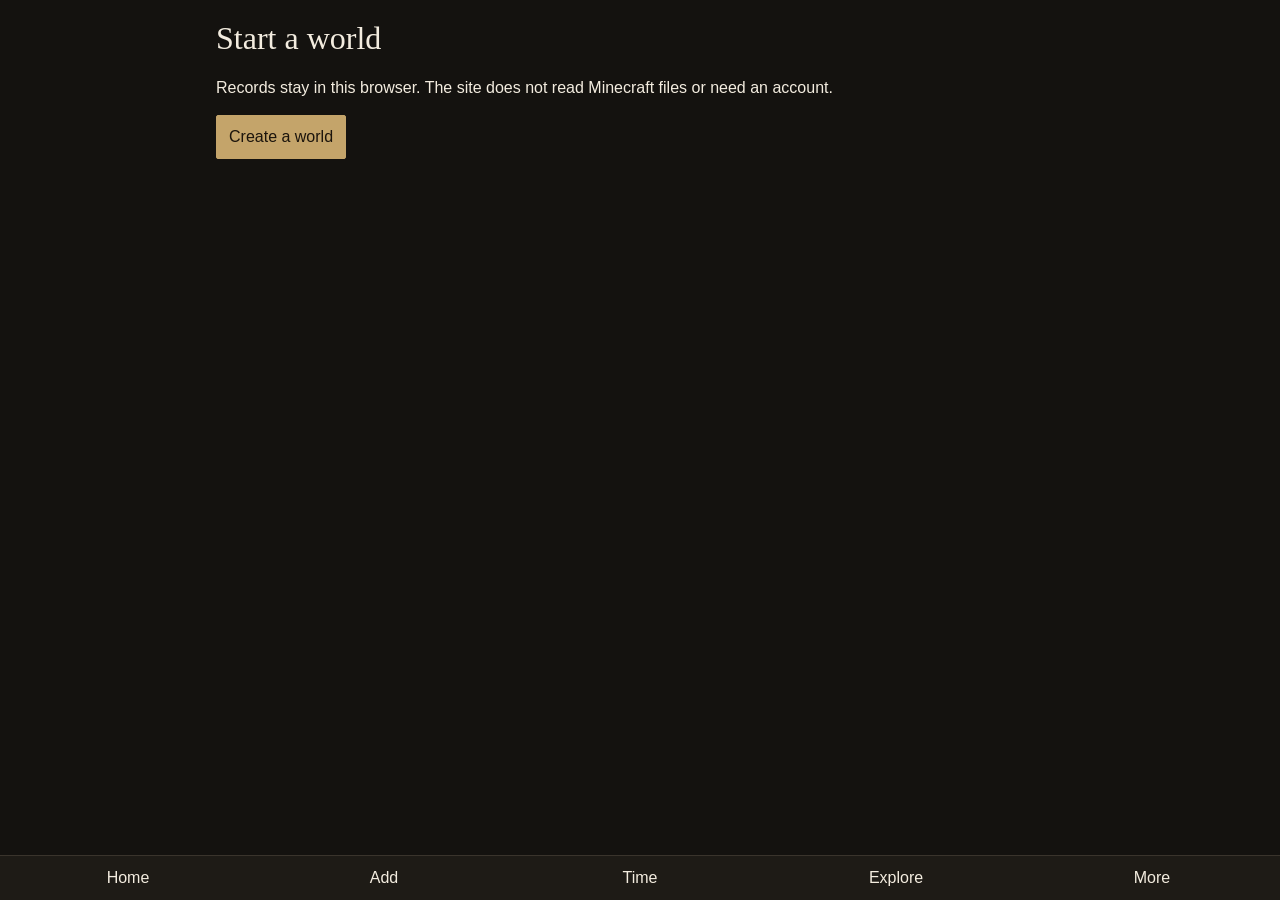
==== index.html @ e2ddc8b1 "deploy: c2b46ea139b169700c88eaf54b52b5f2834d5f7e" ====
<!DOCTYPE html>
<html lang="en" data-theme="dark">
<head>
  <meta charset="utf-8">
  <meta name="viewport" content="width=device-width, initial-scale=1, viewport-fit=cover">
  <meta name="theme-color" content="#14120f">
  <meta name="apple-mobile-web-app-capable" content="yes">
  <meta name="apple-mobile-web-app-status-bar-style" content="black-translucent">
  <link rel="manifest" href="./manifest.webmanifest">
  <link rel="apple-touch-icon" href="./icon-180.png">
  <link rel="stylesheet" href="./app.css?v=8">
  <title>World Archaeologist</title>
</head>
<body>
  <main id="view">
    <h2>World Archaeologist</h2>
    <p>A vanilla journal. Records stay on this phone.</p>
    <button class="primary" id="boot" type="button">Open</button>
  </main>
  <nav class="bottom">
    <button data-route="home" class="active">Home</button>
    <button data-route="add">Add</button>
    <button data-route="time">Time</button>
    <button data-route="explore">Explore</button>
    <button data-route="more">More</button>
  </nav>
  <div class="sheet" id="sheet"><div class="card" id="sheet-card"></div></div>
  <div class="toast" id="toast"></div>
  <script src="./app.js?v=8"></script>
</body>
</html>
---- app.css ----
:root {
  --bg: #14120f;
  --paper: #1e1b16;
  --ink: #f3ecdf;
  --muted: #a89b88;
  --line: #3a342c;
  --accent: #c4a46a;
  --good: #8eae78;
  --bad: #d08a78;
  --sans: "Avenir Next", "Segoe UI", sans-serif;
  --serif: "Iowan Old Style", Palatino, Georgia, serif;
}
:root[data-theme="light"] {
  --bg: #f4efe6;
  --paper: #fffaf3;
  --ink: #221c16;
  --muted: #6f6558;
  --line: #e4d8c6;
  --accent: #8a6230;
}
* { box-sizing: border-box; }
html, body { margin: 0; background: var(--bg); color: var(--ink); font: 16px/1.4 var(--sans); }
button, input, select, textarea { font: 16px/1.3 var(--sans); color: inherit; background: var(--bg); border: 1px solid var(--line); border-radius: 2px; }
button { min-height: 44px; padding: 10px 12px; }
input, select, textarea { width: 100%; padding: 12px; }
textarea { min-height: 88px; }
main { padding: 16px 16px calc(92px + env(safe-area-inset-bottom)); max-width: 880px; margin: 0 auto; }
h2 { font-family: var(--serif); font-weight: 500; font-size: 32px; margin: 0 0 8px; }
h3 { margin: 0 0 8px; font-size: 12px; letter-spacing: 0.08em; text-transform: uppercase; color: var(--muted); }
.muted { color: var(--muted); }
.bar, .row { display: flex; gap: 8px; align-items: center; }
.grow { flex: 1; }
.grid { display: grid; grid-template-columns: 1fr 1fr; gap: 8px; }
.stat, .panel { background: var(--paper); border: 1px solid var(--line); padding: 12px; }
.stat b { display: block; font-family: var(--serif); font-size: 28px; font-weight: 500; }
.panel { margin-top: 10px; }
.primary { background: var(--accent); color: #1b140c; border-color: var(--accent); }
.chips { display: flex; gap: 8px; overflow-x: auto; padding-bottom: 6px; }
.chips button { flex: 0 0 auto; }
.bottom { position: fixed; left: 0; right: 0; bottom: 0; display: grid; grid-template-columns: repeat(5, 1fr); background: var(--paper); border-top: 1px solid var(--line); padding-bottom: env(safe-area-inset-bottom); z-index: 4; }
.bottom button { border: 0; background: transparent; }
.bottom button.active { color: var(--accent); }
.sheet { position: fixed; inset: 0; background: rgba(0,0,0,.45); display: none; z-index: 6; }
.sheet.open { display: block; }
.sheet .card { position: absolute; left: 0; right: 0; bottom: 0; max-height: 86vh; overflow: auto; background: var(--paper); padding: 16px 16px calc(16px + env(safe-area-inset-bottom)); }
.progress { height: 8px; background: var(--bg); border: 1px solid var(--line); }
.progress > div { height: 100%; background: var(--accent); }
.heat { display: grid; grid-template-columns: repeat(12, 1fr); gap: 3px; }
.heat i { aspect-ratio: 1; background: var(--accent); display: block; }
svg.chart { width: 100%; height: 160px; background: var(--bg); border: 1px solid var(--line); }
.toast { position: fixed; left: 16px; right: 16px; bottom: calc(84px + env(safe-area-inset-bottom)); background: var(--paper); border: 1px solid var(--line); padding: 10px; display: none; z-index: 7; }
.empty { color: var(--muted); }
@media (prefers-reduced-motion: reduce) { * { transition: none !important; } }
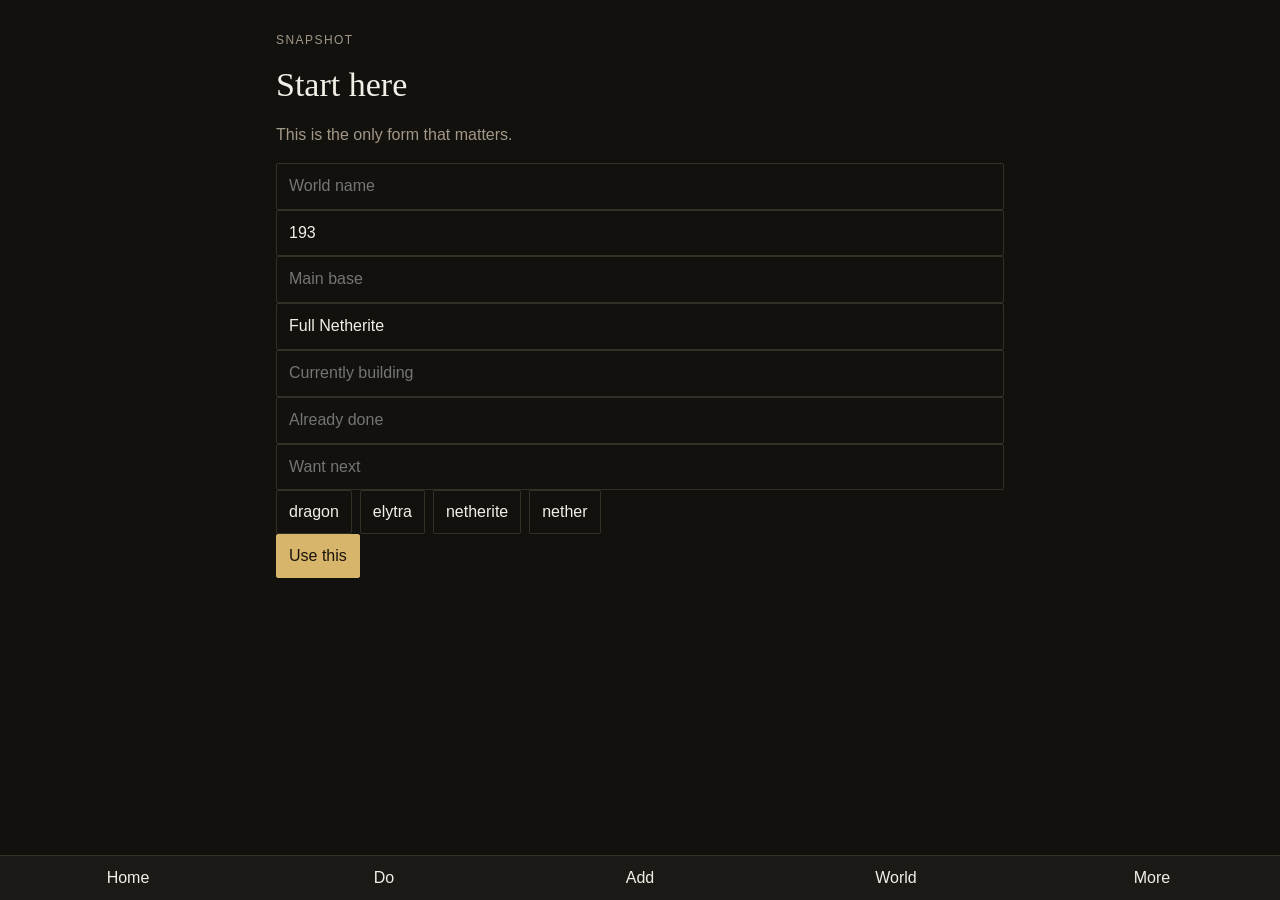
==== commit c97e8bb3: "deploy: a64b9f71dd7d17e98f206d5f27105da0c746ad65" ====
--- a/index.html
+++ b/index.html
@@ -3,29 +3,28 @@
 <head>
   <meta charset="utf-8">
   <meta name="viewport" content="width=device-width, initial-scale=1, viewport-fit=cover">
-  <meta name="theme-color" content="#14120f">
+  <meta name="theme-color" content="#12110e">
   <meta name="apple-mobile-web-app-capable" content="yes">
-  <meta name="apple-mobile-web-app-status-bar-style" content="black-translucent">
+  <meta name="mobile-web-app-capable" content="yes">
   <link rel="manifest" href="./manifest.webmanifest">
   <link rel="apple-touch-icon" href="./icon-180.png">
-  <link rel="stylesheet" href="./app.css?v=8">
-  <title>World Archaeologist</title>
+  <link rel="stylesheet" href="./app.css?v=9">
+  <title>World Co-Pilot</title>
 </head>
 <body>
   <main id="view">
-    <h2>World Archaeologist</h2>
-    <p>A vanilla journal. Records stay on this phone.</p>
-    <button class="primary" id="boot" type="button">Open</button>
+    <p class="kicker">World co-pilot</p>
+    <h2>What should I do?</h2>
+    <p>A short snapshot is enough. The ideas are already here.</p>
   </main>
   <nav class="bottom">
     <button data-route="home" class="active">Home</button>
+    <button data-route="do">Do</button>
     <button data-route="add">Add</button>
-    <button data-route="time">Time</button>
-    <button data-route="explore">Explore</button>
+    <button data-route="world">World</button>
     <button data-route="more">More</button>
   </nav>
   <div class="sheet" id="sheet"><div class="card" id="sheet-card"></div></div>
-  <div class="toast" id="toast"></div>
-  <script src="./app.js?v=8"></script>
+  <script src="./app.js?v=9"></script>
 </body>
 </html>
--- a/app.css
+++ b/app.css
@@ -1,53 +1,35 @@
 :root {
-  --bg: #14120f;
-  --paper: #1e1b16;
-  --ink: #f3ecdf;
-  --muted: #a89b88;
-  --line: #3a342c;
-  --accent: #c4a46a;
-  --good: #8eae78;
-  --bad: #d08a78;
+  --bg: #12110e;
+  --paper: #1c1a16;
+  --ink: #f4efe6;
+  --muted: #a39888;
+  --line: #343026;
+  --accent: #d7b56a;
   --sans: "Avenir Next", "Segoe UI", sans-serif;
   --serif: "Iowan Old Style", Palatino, Georgia, serif;
 }
-:root[data-theme="light"] {
-  --bg: #f4efe6;
-  --paper: #fffaf3;
-  --ink: #221c16;
-  --muted: #6f6558;
-  --line: #e4d8c6;
-  --accent: #8a6230;
-}
+:root[data-theme="light"] { --bg: #f3eee4; --paper: #fffaf2; --ink: #211c16; --muted: #6e6558; --line: #e2d6c4; --accent: #8a5e2a; }
 * { box-sizing: border-box; }
-html, body { margin: 0; background: var(--bg); color: var(--ink); font: 16px/1.4 var(--sans); }
-button, input, select, textarea { font: 16px/1.3 var(--sans); color: inherit; background: var(--bg); border: 1px solid var(--line); border-radius: 2px; }
+body { margin: 0; background: var(--bg); color: var(--ink); font: 16px/1.4 var(--sans); }
+button, input, select, textarea { font: 16px/1.3 var(--sans); color: inherit; background: transparent; border: 1px solid var(--line); border-radius: 2px; }
 button { min-height: 44px; padding: 10px 12px; }
-input, select, textarea { width: 100%; padding: 12px; }
-textarea { min-height: 88px; }
-main { padding: 16px 16px calc(92px + env(safe-area-inset-bottom)); max-width: 880px; margin: 0 auto; }
-h2 { font-family: var(--serif); font-weight: 500; font-size: 32px; margin: 0 0 8px; }
-h3 { margin: 0 0 8px; font-size: 12px; letter-spacing: 0.08em; text-transform: uppercase; color: var(--muted); }
+input, select, textarea { width: 100%; padding: 12px; background: var(--bg); }
+textarea { min-height: 80px; }
+main { padding: 20px 16px calc(96px + env(safe-area-inset-bottom)); max-width: 760px; margin: 0 auto; }
+h2 { font-family: var(--serif); font-weight: 500; font-size: 34px; margin: 0 0 6px; }
+.kicker { letter-spacing: 0.12em; text-transform: uppercase; font-size: 12px; color: var(--muted); }
 .muted { color: var(--muted); }
-.bar, .row { display: flex; gap: 8px; align-items: center; }
-.grow { flex: 1; }
-.grid { display: grid; grid-template-columns: 1fr 1fr; gap: 8px; }
-.stat, .panel { background: var(--paper); border: 1px solid var(--line); padding: 12px; }
-.stat b { display: block; font-family: var(--serif); font-size: 28px; font-weight: 500; }
-.panel { margin-top: 10px; }
+.card { border-top: 1px solid var(--line); padding: 14px 0; }
+.card b { font-family: var(--serif); font-size: 22px; font-weight: 500; }
 .primary { background: var(--accent); color: #1b140c; border-color: var(--accent); }
-.chips { display: flex; gap: 8px; overflow-x: auto; padding-bottom: 6px; }
+.row { display: flex; gap: 8px; }
+.row > * { flex: 1; }
+.bottom { position: fixed; left: 0; right: 0; bottom: 0; display: grid; grid-template-columns: repeat(5, 1fr); background: var(--paper); border-top: 1px solid var(--line); padding-bottom: env(safe-area-inset-bottom); }
+.bottom button { border: 0; }
+.bottom button.active { color: var(--accent); }
+.sheet { position: fixed; inset: 0; background: rgba(0,0,0,.5); display: none; z-index: 5; }
+.sheet.open { display: block; }
+.sheet .card { position: absolute; left: 0; right: 0; bottom: 0; background: var(--paper); padding: 16px 16px calc(16px + env(safe-area-inset-bottom)); max-height: 88vh; overflow: auto; }
+.chips { display: flex; gap: 8px; overflow-x: auto; }
 .chips button { flex: 0 0 auto; }
-.bottom { position: fixed; left: 0; right: 0; bottom: 0; display: grid; grid-template-columns: repeat(5, 1fr); background: var(--paper); border-top: 1px solid var(--line); padding-bottom: env(safe-area-inset-bottom); z-index: 4; }
-.bottom button { border: 0; background: transparent; }
-.bottom button.active { color: var(--accent); }
-.sheet { position: fixed; inset: 0; background: rgba(0,0,0,.45); display: none; z-index: 6; }
-.sheet.open { display: block; }
-.sheet .card { position: absolute; left: 0; right: 0; bottom: 0; max-height: 86vh; overflow: auto; background: var(--paper); padding: 16px 16px calc(16px + env(safe-area-inset-bottom)); }
-.progress { height: 8px; background: var(--bg); border: 1px solid var(--line); }
-.progress > div { height: 100%; background: var(--accent); }
-.heat { display: grid; grid-template-columns: repeat(12, 1fr); gap: 3px; }
-.heat i { aspect-ratio: 1; background: var(--accent); display: block; }
-svg.chart { width: 100%; height: 160px; background: var(--bg); border: 1px solid var(--line); }
-.toast { position: fixed; left: 16px; right: 16px; bottom: calc(84px + env(safe-area-inset-bottom)); background: var(--paper); border: 1px solid var(--line); padding: 10px; display: none; z-index: 7; }
-.empty { color: var(--muted); }
-@media (prefers-reduced-motion: reduce) { * { transition: none !important; } }
+@media (prefers-reduced-motion: reduce) { * { scroll-behavior: auto; } }
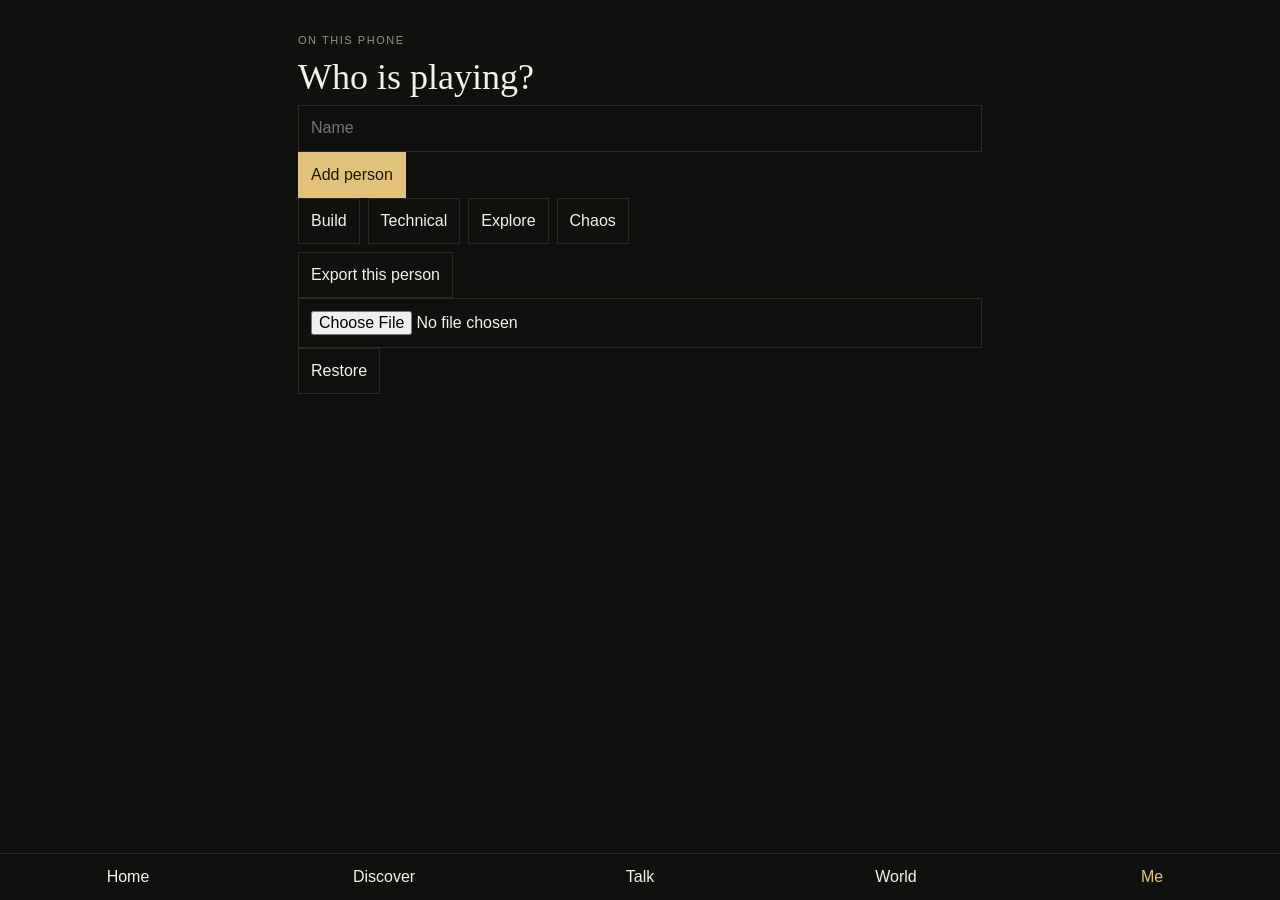
==== commit 4fa9ab87: "deploy: 92b00729ea4ac025b59ff335f52a7b7b078d5aa0" ====
--- a/index.html
+++ b/index.html
@@ -3,28 +3,27 @@
 <head>
   <meta charset="utf-8">
   <meta name="viewport" content="width=device-width, initial-scale=1, viewport-fit=cover">
-  <meta name="theme-color" content="#12110e">
+  <meta name="theme-color" content="#10110f">
   <meta name="apple-mobile-web-app-capable" content="yes">
-  <meta name="mobile-web-app-capable" content="yes">
   <link rel="manifest" href="./manifest.webmanifest">
   <link rel="apple-touch-icon" href="./icon-180.png">
-  <link rel="stylesheet" href="./app.css?v=9">
-  <title>World Co-Pilot</title>
+  <link rel="stylesheet" href="./app.css?v=10">
+  <title>World Director</title>
 </head>
 <body>
   <main id="view">
-    <p class="kicker">World co-pilot</p>
-    <h2>What should I do?</h2>
-    <p>A short snapshot is enough. The ideas are already here.</p>
+    <p class="kicker">World director</p>
+    <h2>What can I do?</h2>
+    <p>Gear goals stay off once you say you are done with them.</p>
   </main>
   <nav class="bottom">
     <button data-route="home" class="active">Home</button>
-    <button data-route="do">Do</button>
-    <button data-route="add">Add</button>
+    <button data-route="discover">Discover</button>
+    <button data-route="talk">Talk</button>
     <button data-route="world">World</button>
-    <button data-route="more">More</button>
+    <button data-route="me">Me</button>
   </nav>
-  <div class="sheet" id="sheet"><div class="card" id="sheet-card"></div></div>
-  <script src="./app.js?v=9"></script>
+  <div class="sheet" id="sheet"><div class="panel" id="panel"></div></div>
+  <script src="./app.js?v=10"></script>
 </body>
 </html>
--- a/app.css
+++ b/app.css
@@ -1,35 +1,31 @@
 :root {
-  --bg: #12110e;
-  --paper: #1c1a16;
-  --ink: #f4efe6;
-  --muted: #a39888;
-  --line: #343026;
-  --accent: #d7b56a;
+  --bg: #10110f;
+  --ink: #f6f1e7;
+  --muted: #9c9284;
+  --line: #2c2a24;
+  --accent: #e2c27a;
   --sans: "Avenir Next", "Segoe UI", sans-serif;
   --serif: "Iowan Old Style", Palatino, Georgia, serif;
 }
-:root[data-theme="light"] { --bg: #f3eee4; --paper: #fffaf2; --ink: #211c16; --muted: #6e6558; --line: #e2d6c4; --accent: #8a5e2a; }
+:root[data-theme="light"] { --bg: #f6f1e7; --ink: #1c1914; --muted: #6d6458; --line: #e4d9c6; --accent: #8d5d28; }
 * { box-sizing: border-box; }
-body { margin: 0; background: var(--bg); color: var(--ink); font: 16px/1.4 var(--sans); }
-button, input, select, textarea { font: 16px/1.3 var(--sans); color: inherit; background: transparent; border: 1px solid var(--line); border-radius: 2px; }
-button { min-height: 44px; padding: 10px 12px; }
-input, select, textarea { width: 100%; padding: 12px; background: var(--bg); }
-textarea { min-height: 80px; }
-main { padding: 20px 16px calc(96px + env(safe-area-inset-bottom)); max-width: 760px; margin: 0 auto; }
-h2 { font-family: var(--serif); font-weight: 500; font-size: 34px; margin: 0 0 6px; }
-.kicker { letter-spacing: 0.12em; text-transform: uppercase; font-size: 12px; color: var(--muted); }
+body { margin: 0; background: var(--bg); color: var(--ink); font: 17px/1.4 var(--sans); }
+button, input, textarea { font: 16px/1.3 var(--sans); color: inherit; background: transparent; border: 1px solid var(--line); }
+button { min-height: 46px; padding: 10px 12px; }
+input, textarea { width: 100%; padding: 12px; background: #0000; }
+main { padding: 22px 18px calc(104px + env(safe-area-inset-bottom)); max-width: 720px; margin: 0 auto; }
+h2 { font-family: var(--serif); font-weight: 500; font-size: 36px; line-height: 1.05; margin: 0 0 8px; }
+.kicker { letter-spacing: 0.14em; text-transform: uppercase; font-size: 11px; color: var(--muted); }
 .muted { color: var(--muted); }
-.card { border-top: 1px solid var(--line); padding: 14px 0; }
-.card b { font-family: var(--serif); font-size: 22px; font-weight: 500; }
-.primary { background: var(--accent); color: #1b140c; border-color: var(--accent); }
-.row { display: flex; gap: 8px; }
-.row > * { flex: 1; }
-.bottom { position: fixed; left: 0; right: 0; bottom: 0; display: grid; grid-template-columns: repeat(5, 1fr); background: var(--paper); border-top: 1px solid var(--line); padding-bottom: env(safe-area-inset-bottom); }
+.block { border-top: 1px solid var(--line); padding: 16px 0; }
+.block b { display: block; font-family: var(--serif); font-size: 26px; font-weight: 500; margin-bottom: 6px; }
+.primary { background: var(--accent); color: #1a140b; border-color: var(--accent); }
+.chips { display: flex; gap: 8px; overflow-x: auto; padding-bottom: 8px; }
+.chips button { flex: 0 0 auto; }
+.bottom { position: fixed; inset: auto 0 0 0; display: grid; grid-template-columns: repeat(5, 1fr); background: var(--bg); border-top: 1px solid var(--line); padding-bottom: env(safe-area-inset-bottom); }
 .bottom button { border: 0; }
 .bottom button.active { color: var(--accent); }
-.sheet { position: fixed; inset: 0; background: rgba(0,0,0,.5); display: none; z-index: 5; }
+.sheet { position: fixed; inset: 0; background: rgba(0,0,0,.55); display: none; z-index: 6; }
 .sheet.open { display: block; }
-.sheet .card { position: absolute; left: 0; right: 0; bottom: 0; background: var(--paper); padding: 16px 16px calc(16px + env(safe-area-inset-bottom)); max-height: 88vh; overflow: auto; }
-.chips { display: flex; gap: 8px; overflow-x: auto; }
-.chips button { flex: 0 0 auto; }
-@media (prefers-reduced-motion: reduce) { * { scroll-behavior: auto; } }
+.sheet .panel { position: absolute; left: 0; right: 0; bottom: 0; background: var(--bg); padding: 18px 18px calc(18px + env(safe-area-inset-bottom)); max-height: 88vh; overflow: auto; }
+@media (prefers-reduced-motion: reduce) { * { transition: none !important; } }
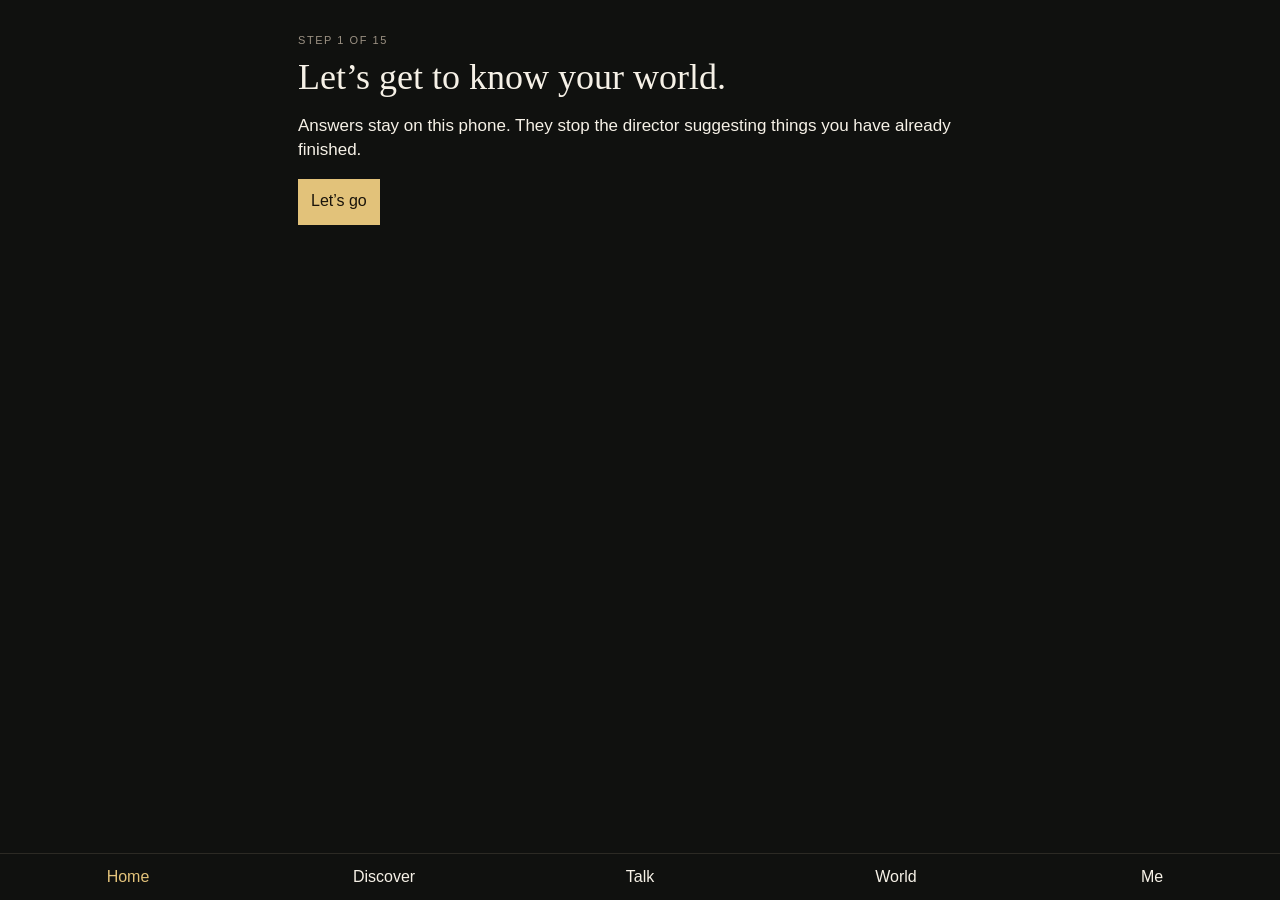
==== commit 064fbe47: "deploy: 5d0a5f0cbf8c56d2793bae8cc214bf1e0e5a0aaa" ====
--- a/index.html
+++ b/index.html
@@ -7,23 +7,13 @@
   <meta name="apple-mobile-web-app-capable" content="yes">
   <link rel="manifest" href="./manifest.webmanifest">
   <link rel="apple-touch-icon" href="./icon-180.png">
-  <link rel="stylesheet" href="./app.css?v=10">
+  <link rel="stylesheet" href="./app.css?v=11">
   <title>World Director</title>
 </head>
 <body>
-  <main id="view">
-    <p class="kicker">World director</p>
-    <h2>What can I do?</h2>
-    <p>Gear goals stay off once you say you are done with them.</p>
-  </main>
-  <nav class="bottom">
-    <button data-route="home" class="active">Home</button>
-    <button data-route="discover">Discover</button>
-    <button data-route="talk">Talk</button>
-    <button data-route="world">World</button>
-    <button data-route="me">Me</button>
-  </nav>
+  <main id="view"><p class="kicker">World director</p><h2>Let’s get to know your world.</h2></main>
+  <nav class="bottom"><button data-route="home" class="active">Home</button><button data-route="discover">Discover</button><button data-route="talk">Talk</button><button data-route="world">World</button><button data-route="me">Me</button></nav>
   <div class="sheet" id="sheet"><div class="panel" id="panel"></div></div>
-  <script src="./app.js?v=10"></script>
+  <script src="./app.js?v=11"></script>
 </body>
 </html>
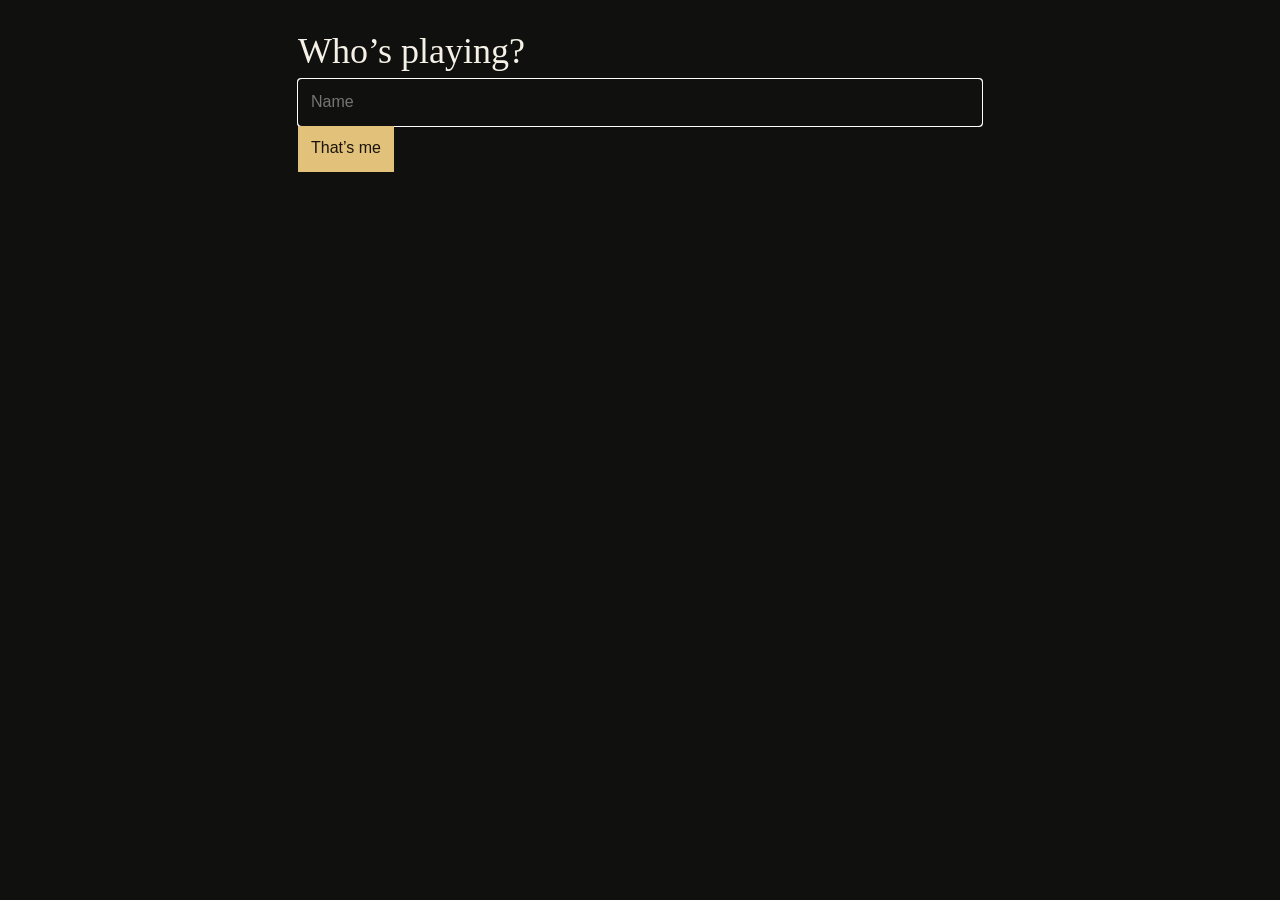
==== commit f235316e: "deploy: 2f718c8d8c7e72dd199eebb98873e44069d952b4" ====
--- a/index.html
+++ b/index.html
@@ -7,13 +7,13 @@
   <meta name="apple-mobile-web-app-capable" content="yes">
   <link rel="manifest" href="./manifest.webmanifest">
   <link rel="apple-touch-icon" href="./icon-180.png">
-  <link rel="stylesheet" href="./app.css?v=11">
+  <link rel="stylesheet" href="./app.css?v=12">
   <title>World Director</title>
 </head>
 <body>
-  <main id="view"><p class="kicker">World director</p><h2>Let’s get to know your world.</h2></main>
+  <main id="view"><h2>Who’s playing?</h2></main>
   <nav class="bottom"><button data-route="home" class="active">Home</button><button data-route="discover">Discover</button><button data-route="talk">Talk</button><button data-route="world">World</button><button data-route="me">Me</button></nav>
   <div class="sheet" id="sheet"><div class="panel" id="panel"></div></div>
-  <script src="./app.js?v=11"></script>
+  <script src="./app.js?v=12"></script>
 </body>
 </html>
--- a/app.css
+++ b/app.css
@@ -20,8 +20,8 @@
 .block { border-top: 1px solid var(--line); padding: 16px 0; }
 .block b { display: block; font-family: var(--serif); font-size: 26px; font-weight: 500; margin-bottom: 6px; }
 .primary { background: var(--accent); color: #1a140b; border-color: var(--accent); }
-.chips { display: flex; gap: 8px; overflow-x: auto; padding-bottom: 8px; }
-.chips button { flex: 0 0 auto; }
+.choices button { display: block; width: 100%; text-align: left; font-size: 20px; min-height: 56px; margin: 8px 0; }
+.choices button.on, button.on { border-color: var(--accent); color: var(--accent); }
 .bottom { position: fixed; inset: auto 0 0 0; display: grid; grid-template-columns: repeat(5, 1fr); background: var(--bg); border-top: 1px solid var(--line); padding-bottom: env(safe-area-inset-bottom); }
 .bottom button { border: 0; }
 .bottom button.active { color: var(--accent); }
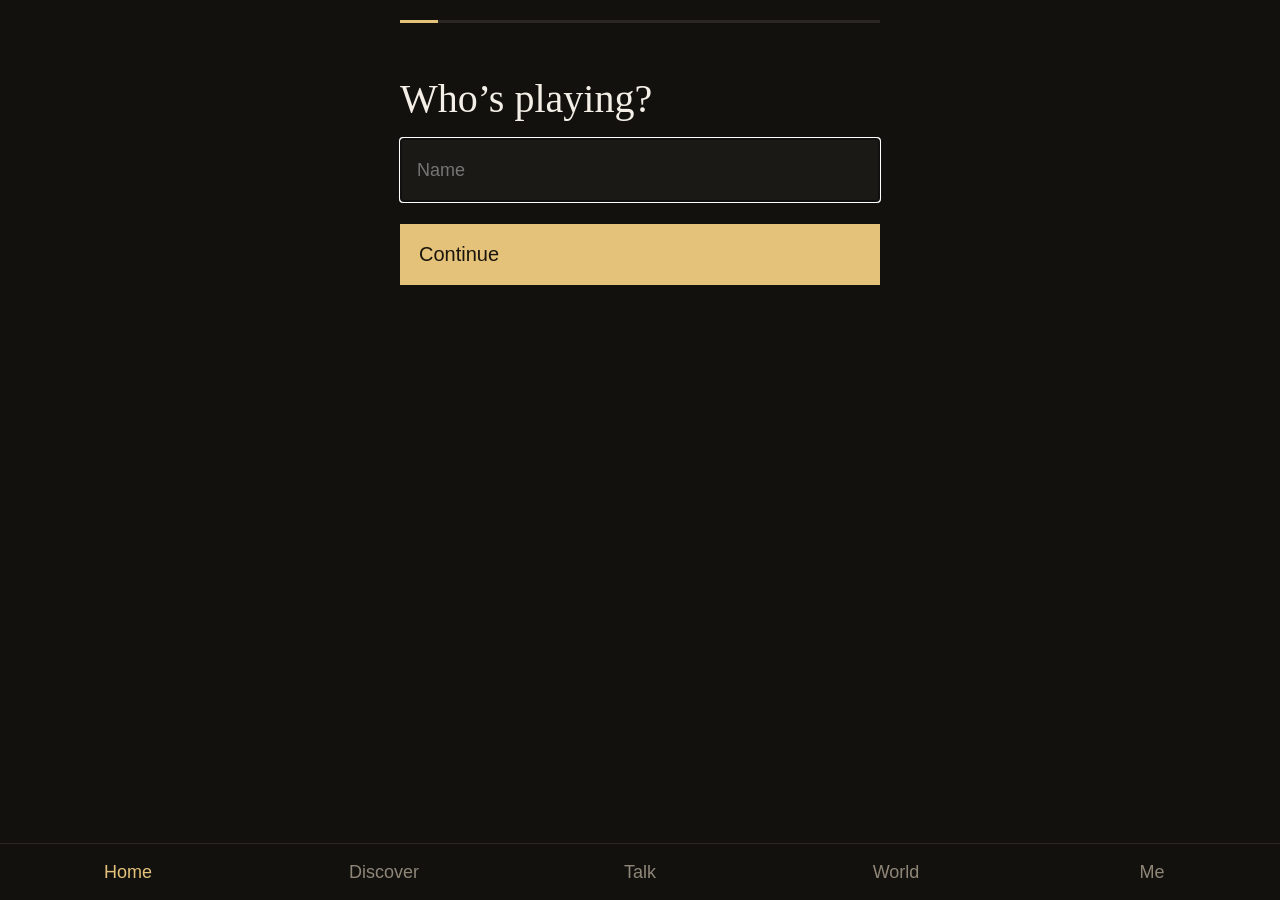
==== commit 54e90d5b: "deploy: aab6fc1cb91b499ad2039cb3a8479edccd079376" ====
--- a/index.html
+++ b/index.html
@@ -7,13 +7,13 @@
   <meta name="apple-mobile-web-app-capable" content="yes">
   <link rel="manifest" href="./manifest.webmanifest">
   <link rel="apple-touch-icon" href="./icon-180.png">
-  <link rel="stylesheet" href="./app.css?v=12">
+  <link rel="stylesheet" href="./app.css?v=13">
   <title>World Director</title>
 </head>
 <body>
   <main id="view"><h2>Who’s playing?</h2></main>
   <nav class="bottom"><button data-route="home" class="active">Home</button><button data-route="discover">Discover</button><button data-route="talk">Talk</button><button data-route="world">World</button><button data-route="me">Me</button></nav>
   <div class="sheet" id="sheet"><div class="panel" id="panel"></div></div>
-  <script src="./app.js?v=12"></script>
+  <script src="./app.js?v=13"></script>
 </body>
 </html>
--- a/app.css
+++ b/app.css
@@ -1,31 +1,26 @@
-:root {
-  --bg: #10110f;
-  --ink: #f6f1e7;
-  --muted: #9c9284;
-  --line: #2c2a24;
-  --accent: #e2c27a;
-  --sans: "Avenir Next", "Segoe UI", sans-serif;
-  --serif: "Iowan Old Style", Palatino, Georgia, serif;
-}
-:root[data-theme="light"] { --bg: #f6f1e7; --ink: #1c1914; --muted: #6d6458; --line: #e4d9c6; --accent: #8d5d28; }
-* { box-sizing: border-box; }
-body { margin: 0; background: var(--bg); color: var(--ink); font: 17px/1.4 var(--sans); }
-button, input, textarea { font: 16px/1.3 var(--sans); color: inherit; background: transparent; border: 1px solid var(--line); }
-button { min-height: 46px; padding: 10px 12px; }
-input, textarea { width: 100%; padding: 12px; background: #0000; }
-main { padding: 22px 18px calc(104px + env(safe-area-inset-bottom)); max-width: 720px; margin: 0 auto; }
-h2 { font-family: var(--serif); font-weight: 500; font-size: 36px; line-height: 1.05; margin: 0 0 8px; }
-.kicker { letter-spacing: 0.14em; text-transform: uppercase; font-size: 11px; color: var(--muted); }
-.muted { color: var(--muted); }
-.block { border-top: 1px solid var(--line); padding: 16px 0; }
-.block b { display: block; font-family: var(--serif); font-size: 26px; font-weight: 500; margin-bottom: 6px; }
-.primary { background: var(--accent); color: #1a140b; border-color: var(--accent); }
-.choices button { display: block; width: 100%; text-align: left; font-size: 20px; min-height: 56px; margin: 8px 0; }
-.choices button.on, button.on { border-color: var(--accent); color: var(--accent); }
-.bottom { position: fixed; inset: auto 0 0 0; display: grid; grid-template-columns: repeat(5, 1fr); background: var(--bg); border-top: 1px solid var(--line); padding-bottom: env(safe-area-inset-bottom); }
-.bottom button { border: 0; }
-.bottom button.active { color: var(--accent); }
-.sheet { position: fixed; inset: 0; background: rgba(0,0,0,.55); display: none; z-index: 6; }
-.sheet.open { display: block; }
-.sheet .panel { position: absolute; left: 0; right: 0; bottom: 0; background: var(--bg); padding: 18px 18px calc(18px + env(safe-area-inset-bottom)); max-height: 88vh; overflow: auto; }
-@media (prefers-reduced-motion: reduce) { * { transition: none !important; } }
+:root { --bg:#12110e; --ink:#f4efe6; --muted:#8f8678; --line:#2a2722; --gold:#e4c27a; --card:#1b1915; --sans:"Avenir Next","Segoe UI",sans-serif; --serif:"Iowan Old Style",Palatino,Georgia,serif; }
+* { box-sizing:border-box; }
+html,body { margin:0; background:var(--bg); color:var(--ink); font:18px/1.35 var(--sans); }
+button,input { font:inherit; color:inherit; background:transparent; border:0; }
+main { min-height:100dvh; padding:28px 20px calc(96px + env(safe-area-inset-bottom)); max-width:520px; margin:0 auto; }
+.bar { height:3px; background:#2a2722; margin:-8px 0 22px; }
+.bar span { display:block; height:3px; background:var(--gold); width:8%; transition:width .25s ease; }
+.react { min-height:24px; color:var(--gold); font-family:var(--serif); font-size:18px; margin:0 0 10px; }
+h2 { font-family:var(--serif); font-weight:500; font-size:40px; line-height:1.02; margin:0 0 18px; }
+.choices { display:grid; gap:10px; }
+.choices button, .go { min-height:64px; padding:16px 18px; background:var(--card); border:1px solid var(--line); text-align:left; font-size:20px; }
+.choices button.on { border-color:var(--gold); background:#2a2418; }
+.go, .primary { background:var(--gold); color:#1a140b; border-color:var(--gold); width:100%; margin-top:12px; min-height:56px; }
+input[type="text"], input:not([type]) { width:100%; min-height:64px; padding:16px; background:var(--card); border:1px solid var(--line); margin-bottom:10px; }
+input[type="range"] { width:100%; accent-color:var(--gold); }
+.block { border-top:1px solid var(--line); padding:18px 0; }
+.block b { display:block; font-family:var(--serif); font-size:28px; font-weight:500; }
+.muted { color:var(--muted); }
+.bottom { position:fixed; inset:auto 0 0 0; display:grid; grid-template-columns:repeat(5,1fr); background:#12110e; border-top:1px solid var(--line); padding-bottom:env(safe-area-inset-bottom); }
+.bottom button { min-height:56px; color:var(--muted); }
+.bottom button.active { color:var(--gold); }
+.sheet { position:fixed; inset:0; background:rgba(0,0,0,.5); display:none; }
+.sheet.open { display:block; }
+.panel { position:absolute; left:0; right:0; bottom:0; background:#12110e; padding:20px 20px calc(20px + env(safe-area-inset-bottom)); }
+@media (prefers-reduced-motion:no-preference) { main { animation:in .22s ease; } @keyframes in { from { opacity:.4; transform:translateY(8px); } to { opacity:1; transform:none; } } }
+@media (prefers-reduced-motion:reduce) { * { animation:none !important; transition:none !important; } }
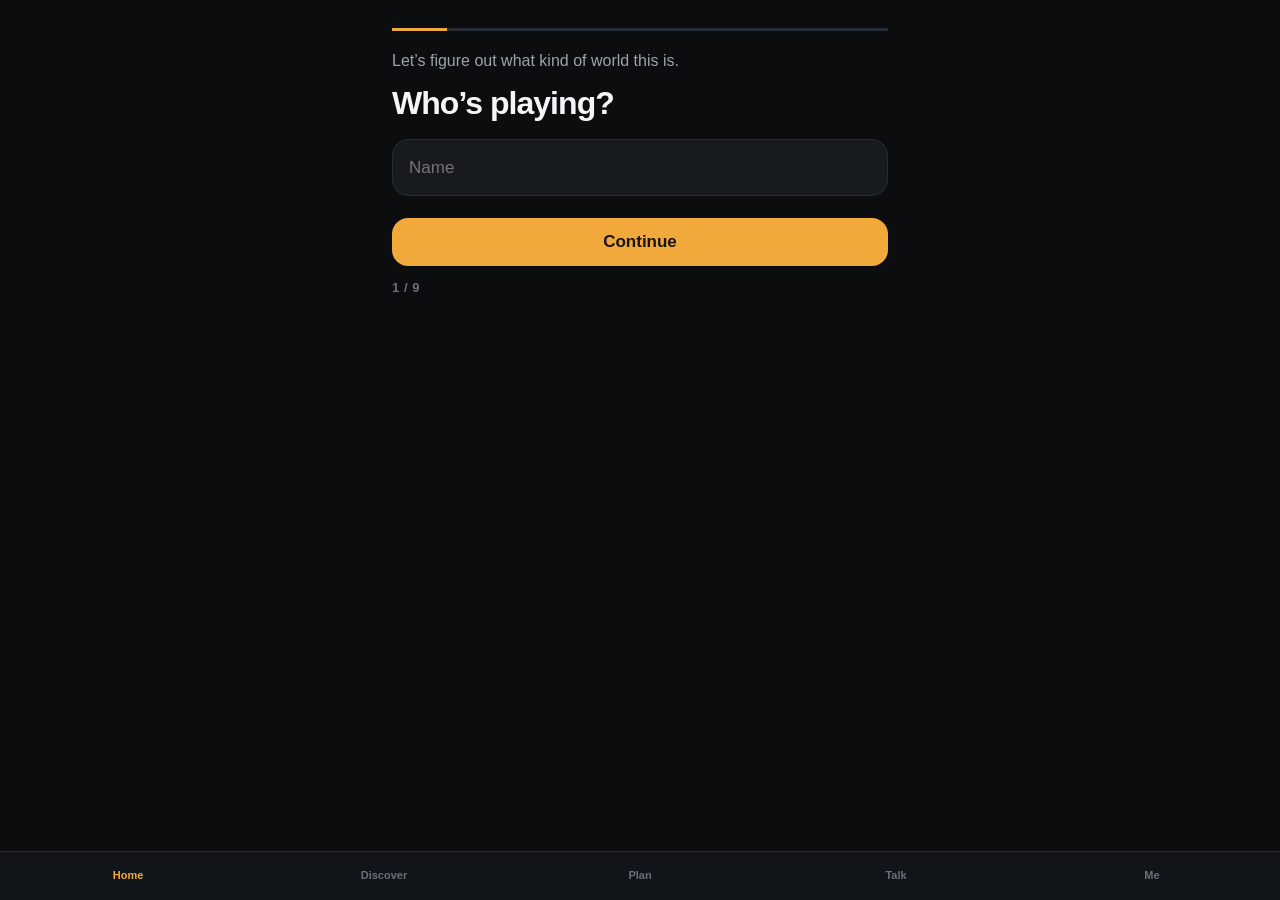
==== commit a38367ba: "deploy: 2cf46b419d14bfc9d5ec416caad57b57fbcd4082" ====
--- a/index.html
+++ b/index.html
@@ -1,19 +1,25 @@
 <!DOCTYPE html>
-<html lang="en" data-theme="dark">
+<html lang="en">
 <head>
   <meta charset="utf-8">
   <meta name="viewport" content="width=device-width, initial-scale=1, viewport-fit=cover">
-  <meta name="theme-color" content="#10110f">
+  <meta name="theme-color" content="#0B0D0F">
   <meta name="apple-mobile-web-app-capable" content="yes">
   <link rel="manifest" href="./manifest.webmanifest">
   <link rel="apple-touch-icon" href="./icon-180.png">
-  <link rel="stylesheet" href="./app.css?v=13">
+  <link rel="stylesheet" href="./app.css?v=14">
   <title>World Director</title>
 </head>
 <body>
-  <main id="view"><h2>Who’s playing?</h2></main>
-  <nav class="bottom"><button data-route="home" class="active">Home</button><button data-route="discover">Discover</button><button data-route="talk">Talk</button><button data-route="world">World</button><button data-route="me">Me</button></nav>
+  <main id="view"><p class="react">Let’s figure out what kind of world this is.</p><h2>Who’s playing?</h2></main>
+  <nav class="bottom" aria-label="Main">
+    <button data-route="home">Home</button>
+    <button data-route="discover">Discover</button>
+    <button data-route="plan">Plan</button>
+    <button data-route="talk">Talk</button>
+    <button data-route="me">Me</button>
+  </nav>
   <div class="sheet" id="sheet"><div class="panel" id="panel"></div></div>
-  <script src="./app.js?v=13"></script>
+  <script src="./app.js?v=14"></script>
 </body>
 </html>
--- a/app.css
+++ b/app.css
@@ -1,26 +1,38 @@
-:root { --bg:#12110e; --ink:#f4efe6; --muted:#8f8678; --line:#2a2722; --gold:#e4c27a; --card:#1b1915; --sans:"Avenir Next","Segoe UI",sans-serif; --serif:"Iowan Old Style",Palatino,Georgia,serif; }
+:root { --bg:#0B0D0F; --surface:#111418; --card:#171B20; --raised:#1D2228; --ink:#F3F5F7; --secondary:#9BA3AD; --muted:#68717C; --accent:#F2A93B; --line:#272D34; --ok:#68D391; --danger:#F07171; --info:#6CB6FF; --sans:-apple-system,BlinkMacSystemFont,"Segoe UI",sans-serif; }
 * { box-sizing:border-box; }
-html,body { margin:0; background:var(--bg); color:var(--ink); font:18px/1.35 var(--sans); }
-button,input { font:inherit; color:inherit; background:transparent; border:0; }
-main { min-height:100dvh; padding:28px 20px calc(96px + env(safe-area-inset-bottom)); max-width:520px; margin:0 auto; }
-.bar { height:3px; background:#2a2722; margin:-8px 0 22px; }
-.bar span { display:block; height:3px; background:var(--gold); width:8%; transition:width .25s ease; }
-.react { min-height:24px; color:var(--gold); font-family:var(--serif); font-size:18px; margin:0 0 10px; }
-h2 { font-family:var(--serif); font-weight:500; font-size:40px; line-height:1.02; margin:0 0 18px; }
+html,body { margin:0; background:var(--bg); color:var(--ink); font:17px/1.4 var(--sans); }
+button,input,textarea { font:inherit; color:inherit; }
+button { min-height:48px; }
+main { width:min(560px,100%); margin:0 auto; padding:20px 20px calc(108px + env(safe-area-inset-bottom)); }
+.bar { height:3px; background:#272D34; border-radius:3px; margin:8px 0 18px; }
+.bar span { display:block; height:3px; background:#F2A93B; }
+.react { color:#9BA3AD; font-size:16px; font-weight:500; line-height:1.45; min-height:24px; margin:0 0 14px; }
+h2 { font-size:32px; font-weight:750; line-height:1.05; margin:0 0 18px; letter-spacing:-0.03em; }
+.meta { font-size:13px; font-weight:600; letter-spacing:.04em; text-transform:uppercase; color:#68717C; }
 .choices { display:grid; gap:10px; }
-.choices button, .go { min-height:64px; padding:16px 18px; background:var(--card); border:1px solid var(--line); text-align:left; font-size:20px; }
-.choices button.on { border-color:var(--gold); background:#2a2418; }
-.go, .primary { background:var(--gold); color:#1a140b; border-color:var(--gold); width:100%; margin-top:12px; min-height:56px; }
-input[type="text"], input:not([type]) { width:100%; min-height:64px; padding:16px; background:var(--card); border:1px solid var(--line); margin-bottom:10px; }
-input[type="range"] { width:100%; accent-color:var(--gold); }
-.block { border-top:1px solid var(--line); padding:18px 0; }
-.block b { display:block; font-family:var(--serif); font-size:28px; font-weight:500; }
-.muted { color:var(--muted); }
-.bottom { position:fixed; inset:auto 0 0 0; display:grid; grid-template-columns:repeat(5,1fr); background:#12110e; border-top:1px solid var(--line); padding-bottom:env(safe-area-inset-bottom); }
-.bottom button { min-height:56px; color:var(--muted); }
-.bottom button.active { color:var(--gold); }
-.sheet { position:fixed; inset:0; background:rgba(0,0,0,.5); display:none; }
+.choices button { text-align:left; background:#171B20; border:1px solid #272D34; border-radius:16px; padding:18px; color:#F3F5F7; font-size:17px; font-weight:700; }
+.choices button.on { border-color:#F2A93B; background:rgba(242,169,59,.10); box-shadow:0 0 0 1px rgba(242,169,59,.15); }
+.choices button:active { transform:scale(.98); background:#1D2228; }
+.go { width:100%; margin-top:14px; background:#F2A93B; color:#1a140b; border:0; border-radius:16px; font-weight:700; font-size:17px; }
+input,textarea { width:100%; background:#171B20; border:1px solid #272D34; border-radius:16px; padding:16px; margin-bottom:8px; }
+input[type=range] { accent-color:#F2A93B; }
+.block { background:#111418; border:1px solid #272D34; border-radius:16px; padding:18px; margin:12px 0; }
+.block b { display:block; font-size:22px; margin-bottom:6px; }
+.muted { color:#9BA3AD; }
+.bottom { position:fixed; inset:auto 0 0 0; display:grid; grid-template-columns:repeat(5,1fr); background:#111418; border-top:1px solid #272D34; padding-bottom:env(safe-area-inset-bottom); }
+.bottom button { background:transparent; border:0; color:#68717C; font-size:11px; font-weight:700; }
+.bottom button.active { color:#F2A93B; }
+.sheet { position:fixed; inset:0; background:rgba(0,0,0,.55); display:none; z-index:5; }
 .sheet.open { display:block; }
-.panel { position:absolute; left:0; right:0; bottom:0; background:#12110e; padding:20px 20px calc(20px + env(safe-area-inset-bottom)); }
-@media (prefers-reduced-motion:no-preference) { main { animation:in .22s ease; } @keyframes in { from { opacity:.4; transform:translateY(8px); } to { opacity:1; transform:none; } } }
+.panel { position:absolute; left:0; right:0; bottom:0; background:#111418; padding:20px 20px calc(20px + env(safe-area-inset-bottom)); border-radius:20px 20px 0 0; }
+.talk { display:grid; gap:8px; }
+.me { justify-self:end; background:#1D2228; border-radius:16px; padding:12px 14px; }
+.dir { background:#171B20; border-radius:16px; padding:12px 14px; }
+@media (prefers-reduced-motion:no-preference) {
+  main { animation:in .22s cubic-bezier(.22,1,.36,1); }
+  .react { animation:up .18s cubic-bezier(.22,1,.36,1); }
+  @keyframes in { from { opacity:0; transform:translateX(18px);} to { opacity:1; transform:none;} }
+  @keyframes up { from { opacity:0; transform:translateY(6px);} to { opacity:1; transform:none;} }
+}
 @media (prefers-reduced-motion:reduce) { * { animation:none !important; transition:none !important; } }
+@media (min-width:768px) { main { padding-left:32px; padding-right:32px; } }
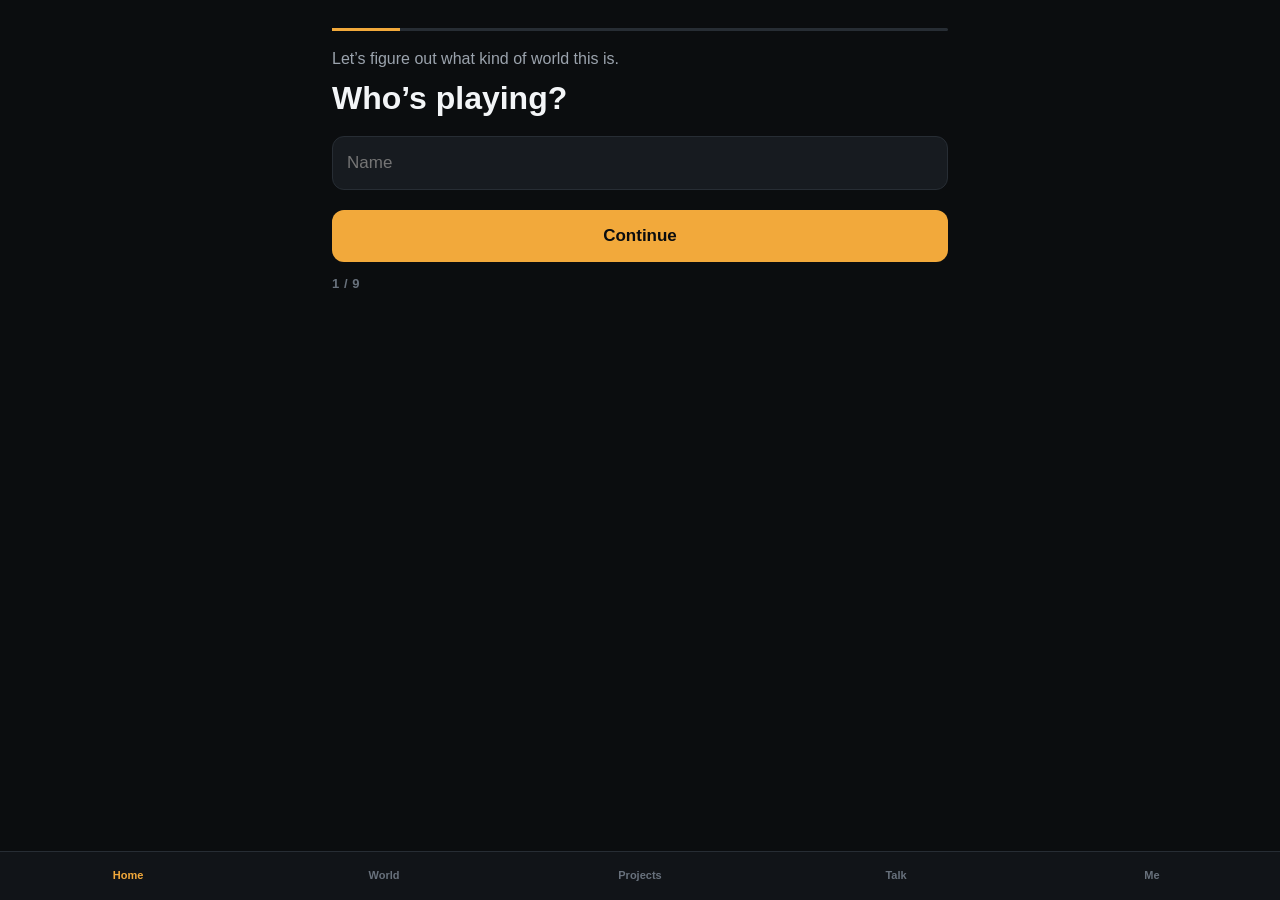
==== commit b9464a48: "deploy: af630346f380c63d4abf589e1aee75b095100f33" ====
--- a/index.html
+++ b/index.html
@@ -7,19 +7,19 @@
   <meta name="apple-mobile-web-app-capable" content="yes">
   <link rel="manifest" href="./manifest.webmanifest">
   <link rel="apple-touch-icon" href="./icon-180.png">
-  <link rel="stylesheet" href="./app.css?v=14">
+  <link rel="stylesheet" href="./app.css?v=15">
   <title>World Director</title>
 </head>
 <body>
   <main id="view"><p class="react">Let’s figure out what kind of world this is.</p><h2>Who’s playing?</h2></main>
   <nav class="bottom" aria-label="Main">
     <button data-route="home">Home</button>
-    <button data-route="discover">Discover</button>
-    <button data-route="plan">Plan</button>
+    <button data-route="world">World</button>
+    <button data-route="projects">Projects</button>
     <button data-route="talk">Talk</button>
     <button data-route="me">Me</button>
   </nav>
   <div class="sheet" id="sheet"><div class="panel" id="panel"></div></div>
-  <script src="./app.js?v=14"></script>
+  <script src="./app.js?v=15"></script>
 </body>
 </html>
--- a/app.css
+++ b/app.css
@@ -1,38 +1,32 @@
-:root { --bg:#0B0D0F; --surface:#111418; --card:#171B20; --raised:#1D2228; --ink:#F3F5F7; --secondary:#9BA3AD; --muted:#68717C; --accent:#F2A93B; --line:#272D34; --ok:#68D391; --danger:#F07171; --info:#6CB6FF; --sans:-apple-system,BlinkMacSystemFont,"Segoe UI",sans-serif; }
+:root { --bg:#0B0D0F; --surface:#111418; --card:#171B20; --raised:#1D2228; --line:#272D34; --ink:#F3F5F7; --secondary:#9BA3AD; --muted:#68717C; --accent:#F2A93B; --ok:#68D391; --danger:#F07171; --info:#6CB6FF; --sans:-apple-system,BlinkMacSystemFont,"Segoe UI",sans-serif; }
 * { box-sizing:border-box; }
-html,body { margin:0; background:var(--bg); color:var(--ink); font:17px/1.4 var(--sans); }
+html,body { margin:0; background:#0B0D0F; color:#F3F5F7; font:17px/1.4 var(--sans); }
 button,input,textarea { font:inherit; color:inherit; }
 button { min-height:48px; }
-main { width:min(560px,100%); margin:0 auto; padding:20px 20px calc(108px + env(safe-area-inset-bottom)); }
-.bar { height:3px; background:#272D34; border-radius:3px; margin:8px 0 18px; }
+main { width:min(680px,100%); margin:0 auto; padding:20px 20px calc(108px + env(safe-area-inset-bottom)); }
+h2 { font-size:32px; font-weight:750; line-height:1.05; margin:0 0 12px; }
+.react { color:#9BA3AD; font-size:16px; font-weight:500; line-height:1.45; margin:0 0 12px; }
+.meta { color:#68717C; font-size:13px; font-weight:600; letter-spacing:.04em; text-transform:uppercase; }
+.choices { display:grid; gap:10px; }
+.choices button, .block { background:#171B20; border:1px solid #272D34; border-radius:16px; padding:16px 18px; text-align:left; color:#F3F5F7; }
+.choices button { font-weight:700; }
+.choices button.on { border-color:#F2A93B; background:rgba(242,169,59,.10); }
+.go { width:100%; height:52px; margin-top:12px; background:#F2A93B; color:#0B0D0F; border:0; border-radius:12px; font-weight:750; }
+.ghost { background:#171B20; border:1px solid #272D34; border-radius:12px; color:#F3F5F7; }
+.danger { background:rgba(240,113,113,.10); border:1px solid rgba(240,113,113,.35); color:#F07171; border-radius:12px; }
+input,textarea { width:100%; background:#171B20; border:1px solid #272D34; border-radius:12px; padding:14px; margin:8px 0; }
+.block { margin:12px 0; }
+.bar { height:3px; background:#272D34; border-radius:3px; margin:8px 0 16px; }
 .bar span { display:block; height:3px; background:#F2A93B; }
-.react { color:#9BA3AD; font-size:16px; font-weight:500; line-height:1.45; min-height:24px; margin:0 0 14px; }
-h2 { font-size:32px; font-weight:750; line-height:1.05; margin:0 0 18px; letter-spacing:-0.03em; }
-.meta { font-size:13px; font-weight:600; letter-spacing:.04em; text-transform:uppercase; color:#68717C; }
-.choices { display:grid; gap:10px; }
-.choices button { text-align:left; background:#171B20; border:1px solid #272D34; border-radius:16px; padding:18px; color:#F3F5F7; font-size:17px; font-weight:700; }
-.choices button.on { border-color:#F2A93B; background:rgba(242,169,59,.10); box-shadow:0 0 0 1px rgba(242,169,59,.15); }
-.choices button:active { transform:scale(.98); background:#1D2228; }
-.go { width:100%; margin-top:14px; background:#F2A93B; color:#1a140b; border:0; border-radius:16px; font-weight:700; font-size:17px; }
-input,textarea { width:100%; background:#171B20; border:1px solid #272D34; border-radius:16px; padding:16px; margin-bottom:8px; }
-input[type=range] { accent-color:#F2A93B; }
-.block { background:#111418; border:1px solid #272D34; border-radius:16px; padding:18px; margin:12px 0; }
-.block b { display:block; font-size:22px; margin-bottom:6px; }
-.muted { color:#9BA3AD; }
-.bottom { position:fixed; inset:auto 0 0 0; display:grid; grid-template-columns:repeat(5,1fr); background:#111418; border-top:1px solid #272D34; padding-bottom:env(safe-area-inset-bottom); }
+.meter { height:8px; background:#272D34; border-radius:8px; overflow:hidden; }
+.meter span { display:block; height:8px; background:#F2A93B; }
+.bottom { position:fixed; left:0; right:0; bottom:0; display:grid; grid-template-columns:repeat(5,1fr); background:#111418; border-top:1px solid #272D34; padding-bottom:env(safe-area-inset-bottom); }
 .bottom button { background:transparent; border:0; color:#68717C; font-size:11px; font-weight:700; }
 .bottom button.active { color:#F2A93B; }
-.sheet { position:fixed; inset:0; background:rgba(0,0,0,.55); display:none; z-index:5; }
+.sheet { position:fixed; inset:0; background:rgba(0,0,0,.55); display:none; z-index:4; }
 .sheet.open { display:block; }
-.panel { position:absolute; left:0; right:0; bottom:0; background:#111418; padding:20px 20px calc(20px + env(safe-area-inset-bottom)); border-radius:20px 20px 0 0; }
-.talk { display:grid; gap:8px; }
-.me { justify-self:end; background:#1D2228; border-radius:16px; padding:12px 14px; }
-.dir { background:#171B20; border-radius:16px; padding:12px 14px; }
-@media (prefers-reduced-motion:no-preference) {
-  main { animation:in .22s cubic-bezier(.22,1,.36,1); }
-  .react { animation:up .18s cubic-bezier(.22,1,.36,1); }
-  @keyframes in { from { opacity:0; transform:translateX(18px);} to { opacity:1; transform:none;} }
-  @keyframes up { from { opacity:0; transform:translateY(6px);} to { opacity:1; transform:none;} }
-}
-@media (prefers-reduced-motion:reduce) { * { animation:none !important; transition:none !important; } }
+.panel { position:absolute; left:0; right:0; bottom:0; background:#111418; border-radius:20px 20px 0 0; padding:20px 20px calc(20px + env(safe-area-inset-bottom)); max-height:88vh; overflow:auto; }
+.ok { color:#68D391; }
+@media (prefers-reduced-motion:no-preference) { main { animation:in .22s cubic-bezier(.22,1,.36,1); } @keyframes in { from { opacity:0; transform:translateX(18px);} to { opacity:1; transform:none; } } }
+@media (prefers-reduced-motion:reduce) { * { animation:none !important; } }
 @media (min-width:768px) { main { padding-left:32px; padding-right:32px; } }
